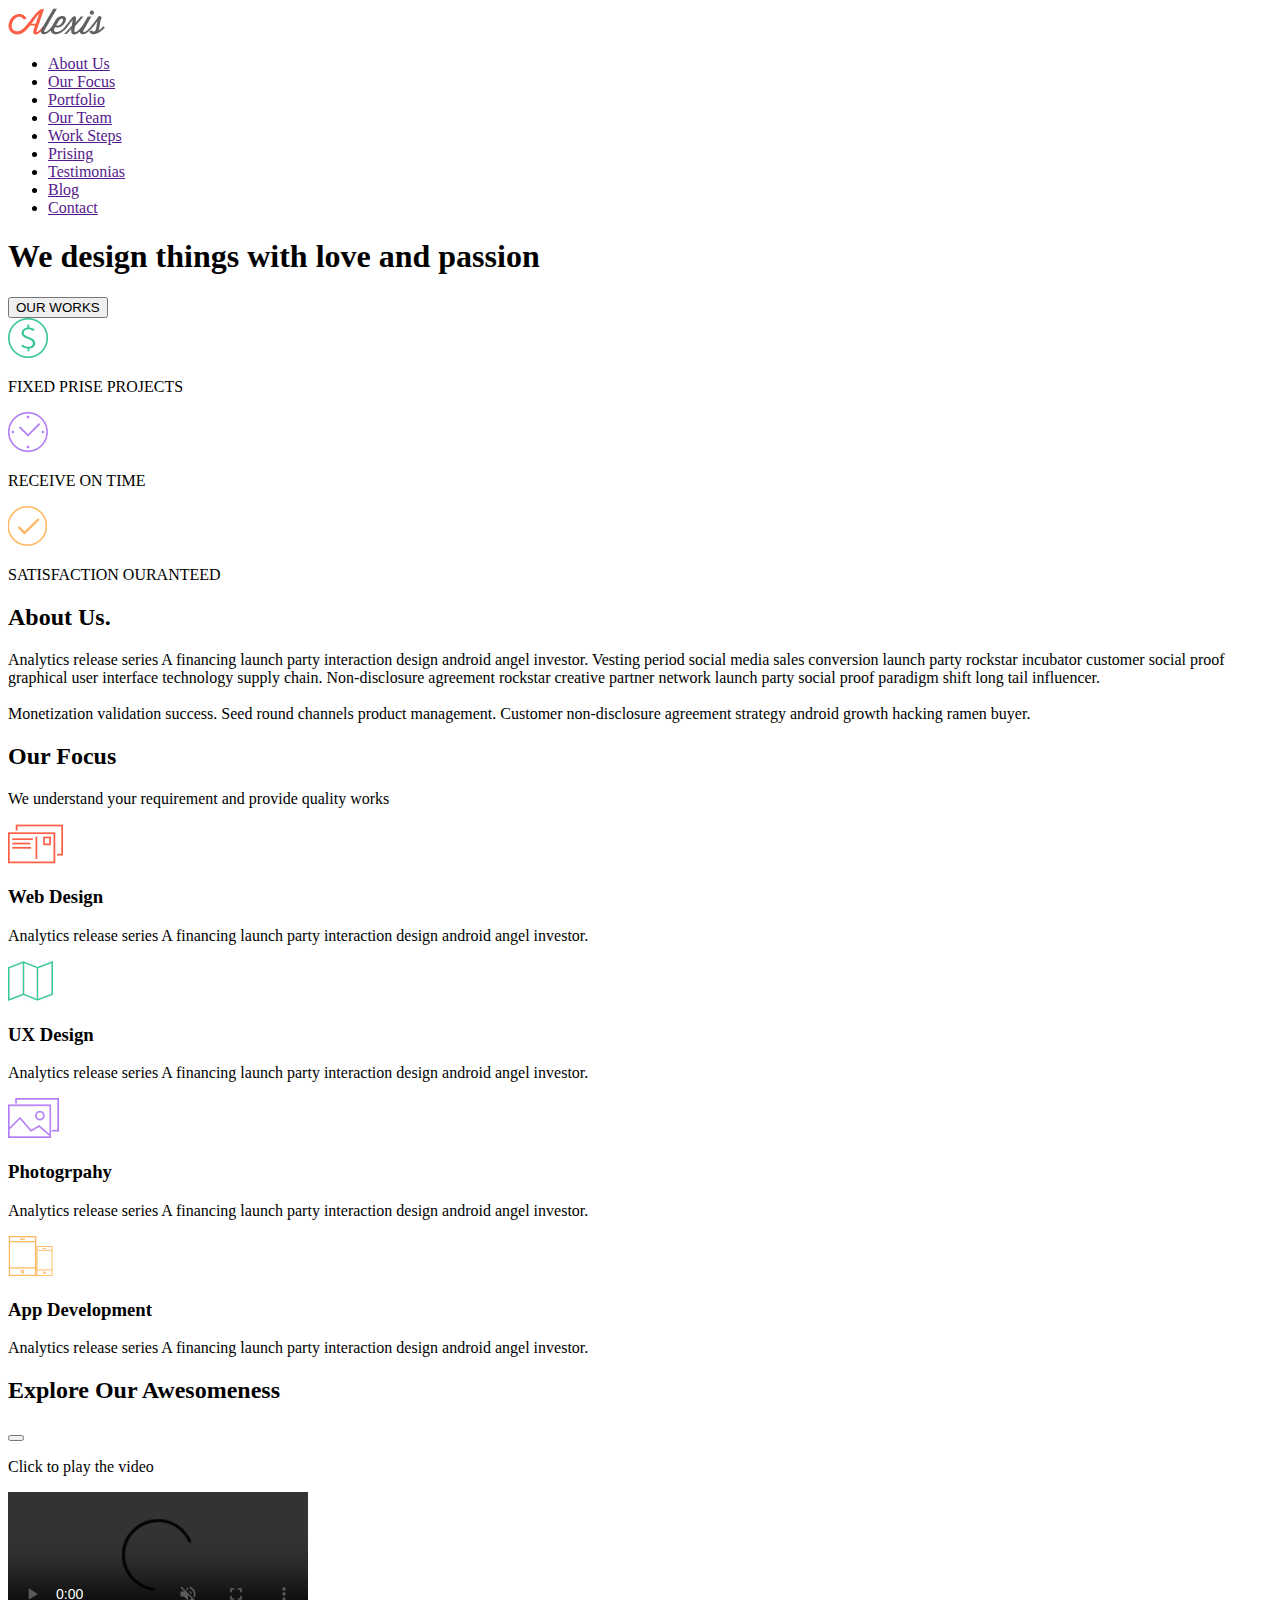
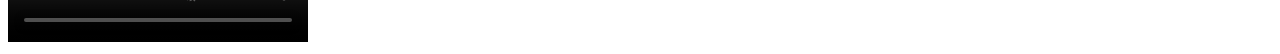
==== app/index.html @ 320e7e2d "створив локалхост" ====
<!doctype html>
<html class="no-js" lang="">
  <head>
    <meta charset="utf-8">
    <meta name="description" content="">
    <meta name="viewport" content="width=device-width, initial-scale=1">
    <title>start</title>

    <link rel="apple-touch-icon" href="apple-touch-icon.png">
    <!-- Place favicon.ico in the root directory -->

    <!-- build:css styles/vendor.css -->
    <!-- bower:css -->
    <!-- endbower -->
    <!-- endbuild -->

    <!-- build:css styles/main.css -->
    <link rel="stylesheet" href="styles/main.css">
    <!-- endbuild -->
    
    <!-- build:js scripts/vendor/modernizr.js -->
    <script src="/bower_components/modernizr/modernizr.js"></script>
    <!-- endbuild -->
  </head>
  <body>
    <!--[if IE]>
      <p class="browserupgrade">You are using an <strong>outdated</strong> browser. Please <a href="http://browsehappy.com/">upgrade your browser</a> to improve your experience.</p>
    <![endif]-->
    
     <div class="wrapper">
        <header id="header">
            <div class="container_menu">
                <div class="menu">
                   <div class="menu__logo">
                     <a href="#"><img src="./images/alexis_03.png" alt=""></a>
                   </div>
                   <div class="menu__ul">
                        <ul class="menu__list">
                        <li class="menu__list_a"><a class="menu__list_a__link" href="">About Us</a></li>
                        <li class="menu__list_a"><a class="menu__list_a__link" href="">Our Focus</a></li>
                        <li class="menu__list_a"><a class="menu__list_a__link" href="">Portfolio</a></li>
                        <li class="menu__list_a"><a class="menu__list_a__link" href="">Our Team</a></li>
                        <li class="menu__list_a"><a class="menu__list_a__link" href="">Work Steps</a></li>
                        <li class="menu__list_a"><a class="menu__list_a__link" href="">Prising</a></li>
                        <li class="menu__list_a"><a class="menu__list_a__link" href="">Testimonias</a></li>   
                        <li class="menu__list_a"><a class="menu__list_a__link" href="">Blog</a></li>
                        <li class="menu__list_a"><a class="menu__list_a__link" href="">Contact</a></li>
                        </ul>
                   </div>
                </div>
            </div>
        </header>
        <section class="logo">
            <div class="container">    
                  <h1>We design things with love and passion</h1>
                  <div class="logo__button"><a href=""><button class="button">OUR WORKS</button></a> </div>
                  <div class="logo__forcolor">
                         <div class="logo__forcolor__one"><img src="./images\img_03.png" alt=""><p class="logo__forcolor__one_p logo__forcolor__one_green"> FIXED PRISE PROJECTS</p></div>
                         <div class="logo__forcolor__one"><img src="./images\img_05.png" alt=""> <p class="logo__forcolor__one_p logo__forcolor__one_purple"> RECEIVE ON TIME</p></div>
                         <div class="logo__forcolor__one"><img src="./images\img_07.png" alt=""><p class="logo__forcolor__one_p logo__forcolor__one_orange"> SATISFACTION OURANTEED</p></div>
                 </div>
            </div>
        </section>
             <div class="container">
                 <section class="about-us">
                 <div class="about-us__img">
                                      <article class="about-us__article"><h2 class="about-us__article_h2">About Us.</h2>
                    <p class="about-us__article_p">Analytics release series A financing launch party interaction design android angel investor. Vesting period social 
                        media sales conversion launch party rockstar incubator customer social proof graphical user interface technology supply chain. 
                        Non-disclosure agreement rockstar creative partner network launch party social proof paradigm shift long tail influencer. 

                        <br><br>Monetization validation success. Seed round channels product 
                        management. Customer non-disclosure agreement strategy 
                        android growth hacking ramen buyer.</p>

                        <div class="about-us__bottom">
                             <div class="about-us__bottom-item about-us__bottom-item_red"></div>
                            <div class="about-us__bottom-item about-us__bottom-item_green"></div>
                            <div class="about-us__bottom-item about-us__bottom-item_purple"></div>
                            <div class="about-us__bottom-item about-us__bottom-item_orange"></div>
                        </div>
                       

                 </article>
                 </div>

                 
                 </section>
             </div>
        <section class="light_fon">
            <div class="container">
                <h2>Our Focus</h2>
                <p class="motto">We understand your requirement and provide quality works</p>
                <div class="row">
                        <div class="col-md-6 col-sm-6 col-lg-3">
                            <div class="our-focus__object our-focus__object_red"><img src="./images\alexis-homepage_09.png" alt=""><h3>Web Design</h3>
                              <p>Analytics release series A financing launch party interaction design android angel investor.</p> 
                            </div>
                        </div>
                        <div class="col-md-6 col-sm-6 col-lg-3">
                            <div class="our-focus__object our-focus__object_green"><img src="./images\alexis-homepage_03.png" alt=""><h3>UX Design</h3>
                              <p>Analytics release series A financing launch party interaction design android angel investor.</p> 
                            </div> 
                        </div>
                        <div class="col-md-6 col-sm-6 col-lg-3">
                            <div class="our-focus__object our-focus__object_purple"><img src="./images\alexis-homepage_06.png" alt=""><h3>Photogrpahy</h3>
                              <p>Analytics release series A financing launch party interaction design android angel investor.</p> 
                            </div> 
                        </div>
                        <div class="col-md-6 col-sm-6 col-lg-3">
                            <div class="our-focus__object our-focus__object_orange"><img src="./images\alexis-homepage_12.png" alt=""><h3>App Development</h3>
                              <p>Analytics release series A financing launch party interaction design android angel investor.</p> 
                            </div> 
                        </div>
                </div>
            </div>
        </section>


        <div class="fullscreen-bg">
             <div class="overlay">
                 <h2>Explore Our Awesomeness</h2>
                 <button class="play" onclick="playPause()"></button> 
                 <p>Click to play the video</p>
             </div>
             <video loop muted autoplay controls poster="" class="fullscreen-bg__video" id="video1">
                <source src="./images/LG.mp4" type="video/mp4">
             </video>
        </div> 

        <script> 
        var myVideo = document.getElementById("video1"); 

        function playPause() { 
            if (myVideo.paused) 
                myVideo.play(); 
            else 
                myVideo.pause(); 
        } 

        </script> 
     </div>
    

    <!-- build:js scripts/vendor.js -->
    <!-- bower:js -->
    <script src="/bower_components/jquery/dist/jquery.js"></script>
    <script src="/bower_components/modernizr/modernizr.js"></script>
    <!-- endbower -->
    <!-- endbuild -->
    
    <!-- build:js scripts/plugins.js -->
    <script src="/bower_components/bootstrap-sass/assets/javascripts/bootstrap/affix.js"></script>
    <script src="/bower_components/bootstrap-sass/assets/javascripts/bootstrap/alert.js"></script>
    <script src="/bower_components/bootstrap-sass/assets/javascripts/bootstrap/dropdown.js"></script>
    <script src="/bower_components/bootstrap-sass/assets/javascripts/bootstrap/tooltip.js"></script>
    <script src="/bower_components/bootstrap-sass/assets/javascripts/bootstrap/modal.js"></script>
    <script src="/bower_components/bootstrap-sass/assets/javascripts/bootstrap/transition.js"></script>
    <script src="/bower_components/bootstrap-sass/assets/javascripts/bootstrap/button.js"></script>
    <script src="/bower_components/bootstrap-sass/assets/javascripts/bootstrap/popover.js"></script>
    <script src="/bower_components/bootstrap-sass/assets/javascripts/bootstrap/carousel.js"></script>
    <script src="/bower_components/bootstrap-sass/assets/javascripts/bootstrap/scrollspy.js"></script>
    <script src="/bower_components/bootstrap-sass/assets/javascripts/bootstrap/collapse.js"></script>
    <script src="/bower_components/bootstrap-sass/assets/javascripts/bootstrap/tab.js"></script>
    <!-- endbuild -->
    
    <!-- build:js scripts/main.js -->
    <script src="scripts/main.js"></script>
    <!-- endbuild -->
  </body>
</html>
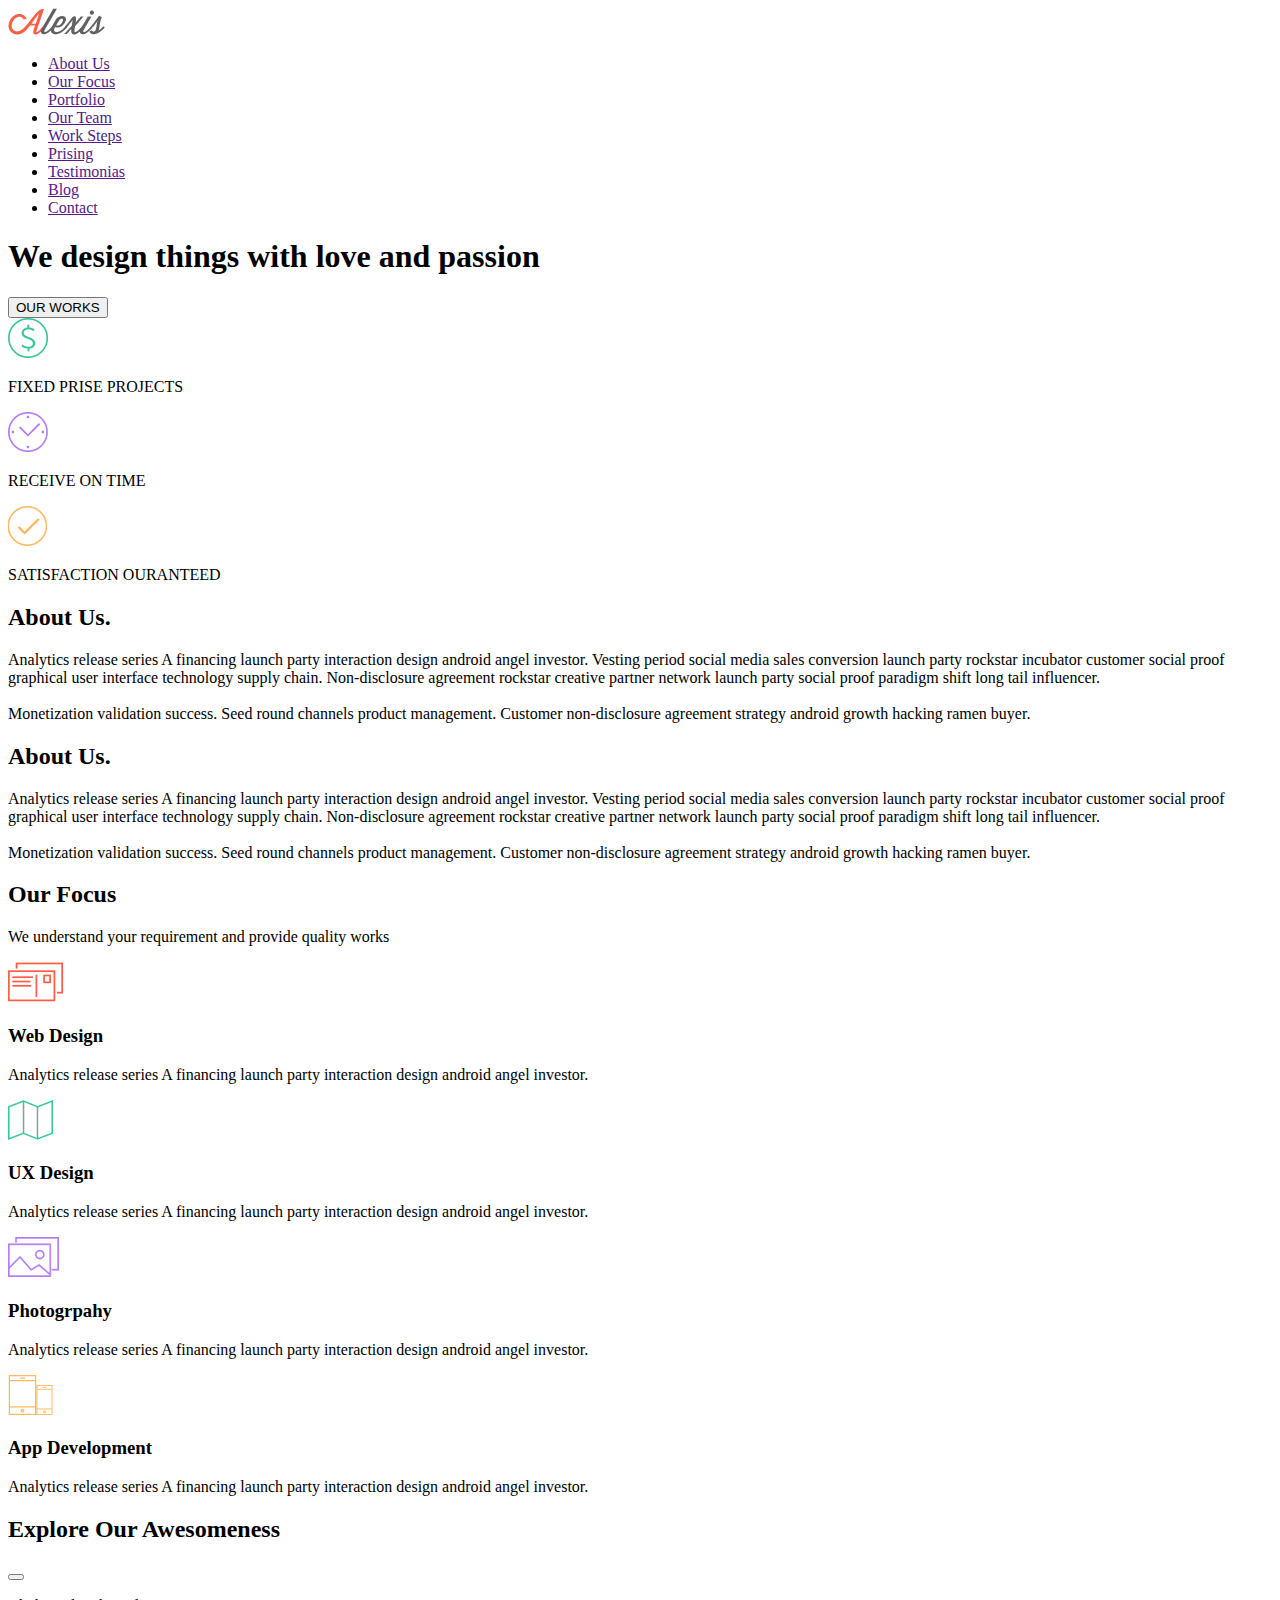
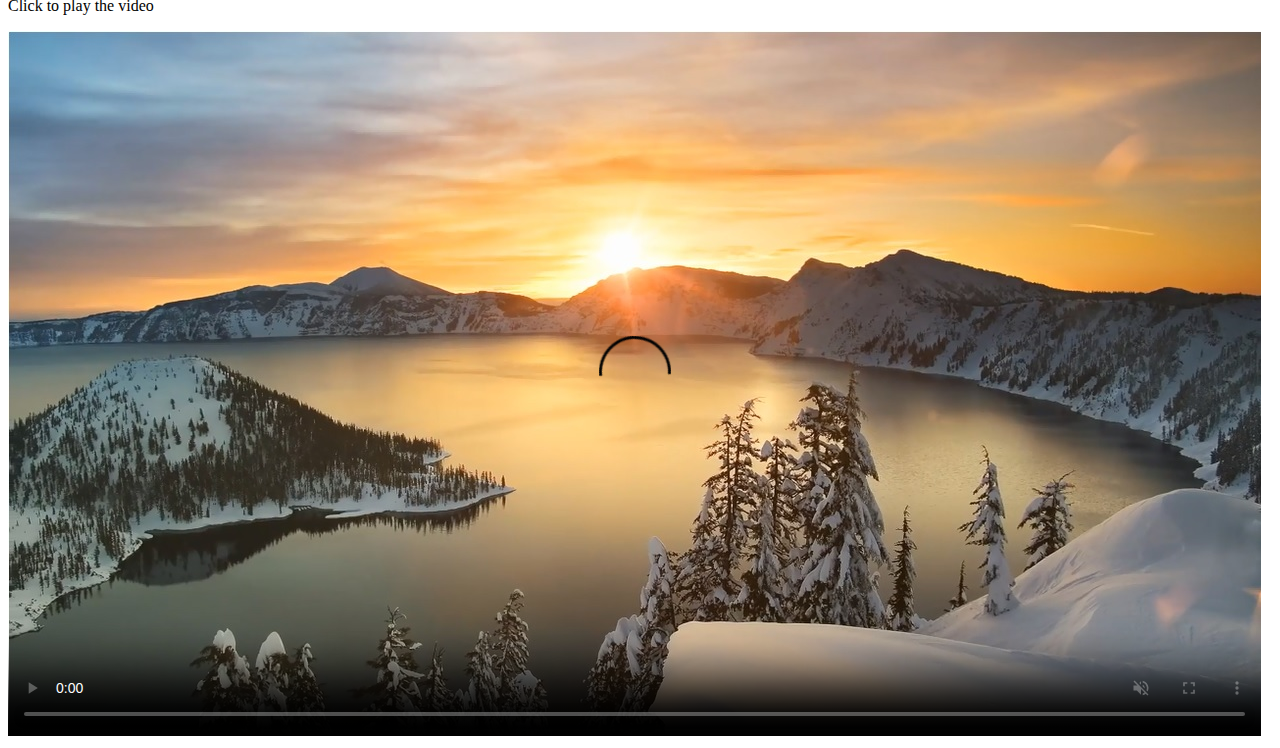
==== commit 77b6cd04: "+video" ====
--- a/app/index.html
+++ b/app/index.html
@@ -64,50 +64,64 @@
              <div class="container">
                  <section class="about-us">
                  <div class="about-us__img">
-                                      <article class="about-us__article"><h2 class="about-us__article_h2">About Us.</h2>
-                    <p class="about-us__article_p">Analytics release series A financing launch party interaction design android angel investor. Vesting period social 
-                        media sales conversion launch party rockstar incubator customer social proof graphical user interface technology supply chain. 
-                        Non-disclosure agreement rockstar creative partner network launch party social proof paradigm shift long tail influencer. 
+                    <article class="about-us__article"><h2 class="about-us__article_h2">About Us.</h2>
+                        <p class="about-us__article_p">Analytics release series A financing launch party interaction design android angel investor. Vesting period social 
+                            media sales conversion launch party rockstar incubator customer social proof graphical user interface technology supply chain. 
+                            Non-disclosure agreement rockstar creative partner network launch party social proof paradigm shift long tail influencer. 
 
-                        <br><br>Monetization validation success. Seed round channels product 
-                        management. Customer non-disclosure agreement strategy 
-                        android growth hacking ramen buyer.</p>
+                            <br><br>Monetization validation success. Seed round channels product 
+                            management. Customer non-disclosure agreement strategy 
+                            android growth hacking ramen buyer.</p>
 
-                        <div class="about-us__bottom">
-                             <div class="about-us__bottom-item about-us__bottom-item_red"></div>
-                            <div class="about-us__bottom-item about-us__bottom-item_green"></div>
-                            <div class="about-us__bottom-item about-us__bottom-item_purple"></div>
-                            <div class="about-us__bottom-item about-us__bottom-item_orange"></div>
-                        </div>
-                       
+                            <div class="about-us__bottom">
+                                <div class="about-us__bottom-item about-us__bottom-item_red"></div>
+                                <div class="about-us__bottom-item about-us__bottom-item_green"></div>
+                                <div class="about-us__bottom-item about-us__bottom-item_purple"></div>
+                                <div class="about-us__bottom-item about-us__bottom-item_orange"></div>
+                            </div>
+                    </article>
+                 </div>
+                 </section>
+                 <article class="article_min">
+                            <h2 class="about-us__article_h2">About Us.</h2>
+                            <p class="about-us__article_p">Analytics release series A financing launch party interaction design android angel investor. Vesting period social 
+                                 media sales conversion launch party rockstar incubator customer social proof graphical user interface technology supply chain. 
+                                 Non-disclosure agreement rockstar creative partner network launch party social proof paradigm shift long tail influencer. 
 
-                 </article>
-                 </div>
-
-                 
-                 </section>
+                                 <br><br>Monetization validation success. Seed round channels product 
+                                 management. Customer non-disclosure agreement strategy 
+                                 android growth hacking ramen buyer.</p>
+<!--
+                                <div class="about-us__bottom">
+                                         <div class="about-us__bottom-item about-us__bottom-item_red"></div>
+                                         <div class="about-us__bottom-item about-us__bottom-item_green"></div>
+                                         <div class="about-us__bottom-item about-us__bottom-item_purple"></div>
+                                          <div class="about-us__bottom-item about-us__bottom-item_orange"></div>
+                               </div>
+                               -->
+                </article>
              </div>
         <section class="light_fon">
             <div class="container">
                 <h2>Our Focus</h2>
                 <p class="motto">We understand your requirement and provide quality works</p>
                 <div class="row">
-                        <div class="col-md-6 col-sm-6 col-lg-3">
+                        <div class="col-md-6 col-sm-6 col-lg-3 col-xs-6">
                             <div class="our-focus__object our-focus__object_red"><img src="./images\alexis-homepage_09.png" alt=""><h3>Web Design</h3>
                               <p>Analytics release series A financing launch party interaction design android angel investor.</p> 
                             </div>
                         </div>
-                        <div class="col-md-6 col-sm-6 col-lg-3">
+                        <div class="col-md-6 col-sm-6 col-lg-3 col-xs-6">
                             <div class="our-focus__object our-focus__object_green"><img src="./images\alexis-homepage_03.png" alt=""><h3>UX Design</h3>
                               <p>Analytics release series A financing launch party interaction design android angel investor.</p> 
                             </div> 
                         </div>
-                        <div class="col-md-6 col-sm-6 col-lg-3">
+                        <div class="col-md-6 col-sm-6 col-lg-3 col-xs-6">
                             <div class="our-focus__object our-focus__object_purple"><img src="./images\alexis-homepage_06.png" alt=""><h3>Photogrpahy</h3>
                               <p>Analytics release series A financing launch party interaction design android angel investor.</p> 
                             </div> 
                         </div>
-                        <div class="col-md-6 col-sm-6 col-lg-3">
+                        <div class="col-md-6 col-sm-6 col-lg-3 col-xs-6">
                             <div class="our-focus__object our-focus__object_orange"><img src="./images\alexis-homepage_12.png" alt=""><h3>App Development</h3>
                               <p>Analytics release series A financing launch party interaction design android angel investor.</p> 
                             </div> 
@@ -119,14 +133,19 @@
 
         <div class="fullscreen-bg">
              <div class="overlay">
-                 <h2>Explore Our Awesomeness</h2>
-                 <button class="play" onclick="playPause()"></button> 
-                 <p>Click to play the video</p>
+                 <div class="overlay__center">
+                    <h2>Explore Our Awesomeness</h2>
+                    <button class="play" onclick="playPause()"></button> 
+                    <p>Click to play the video</p>
+                 </div>
              </div>
-             <video loop muted autoplay controls poster="" class="fullscreen-bg__video" id="video1">
+             <video loop muted controls poster="./images/fonVideo.jpg" class="fullscreen-bg__video" id="video1">
                 <source src="./images/LG.mp4" type="video/mp4">
              </video>
         </div> 
+ 
+
+        </div>
 
         <script> 
         var myVideo = document.getElementById("video1"); 
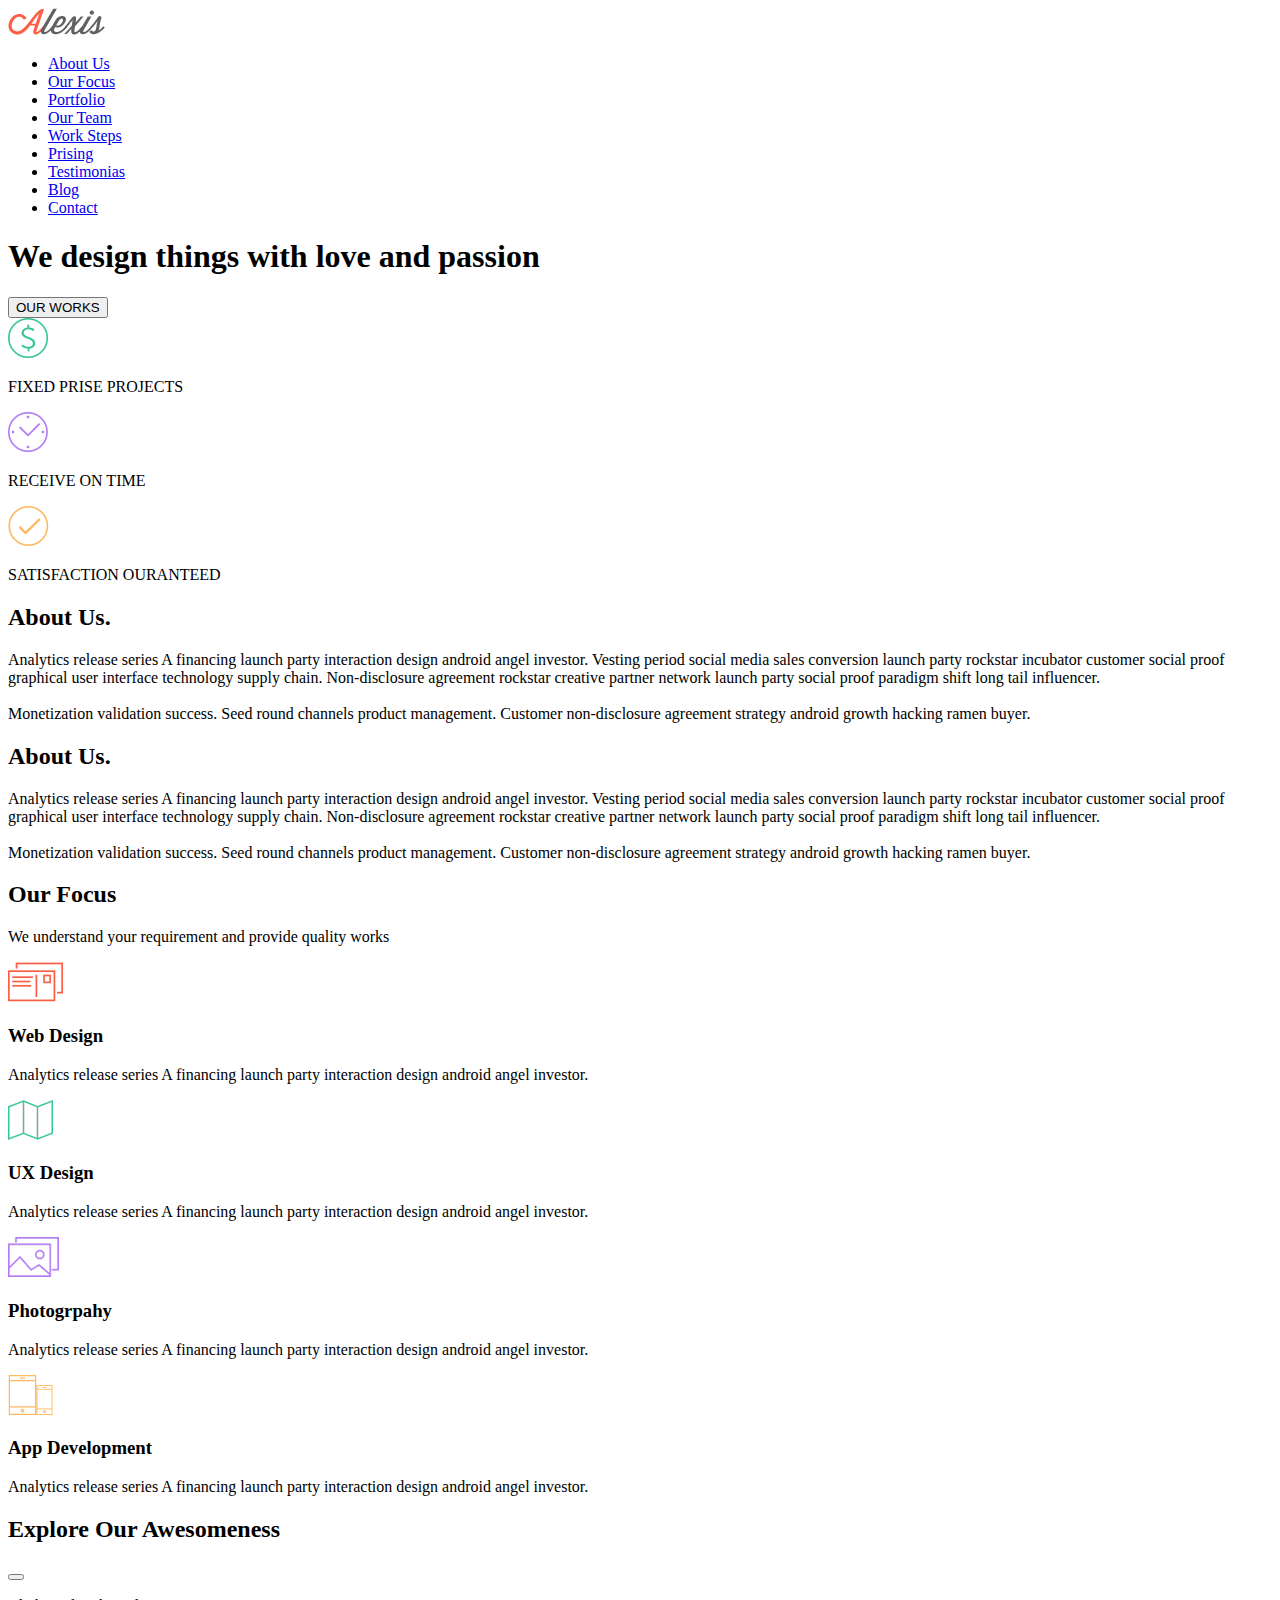
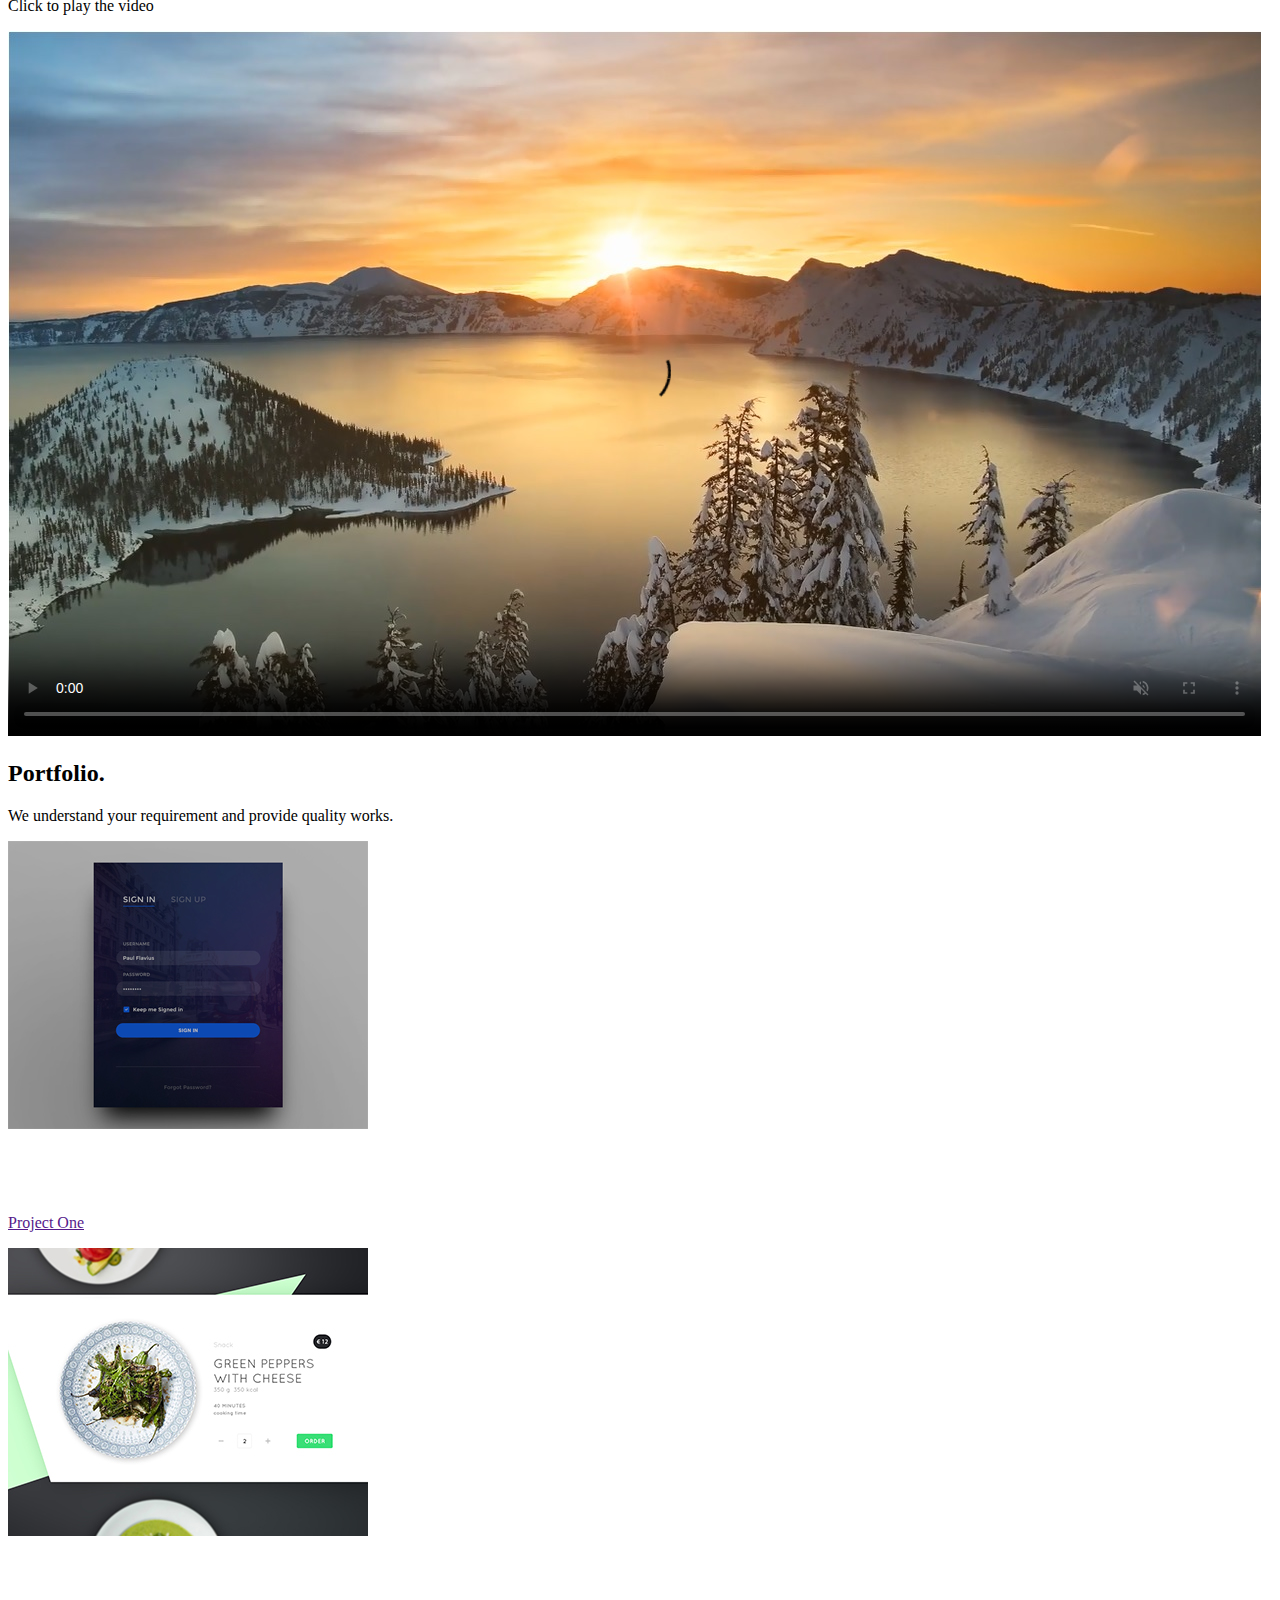
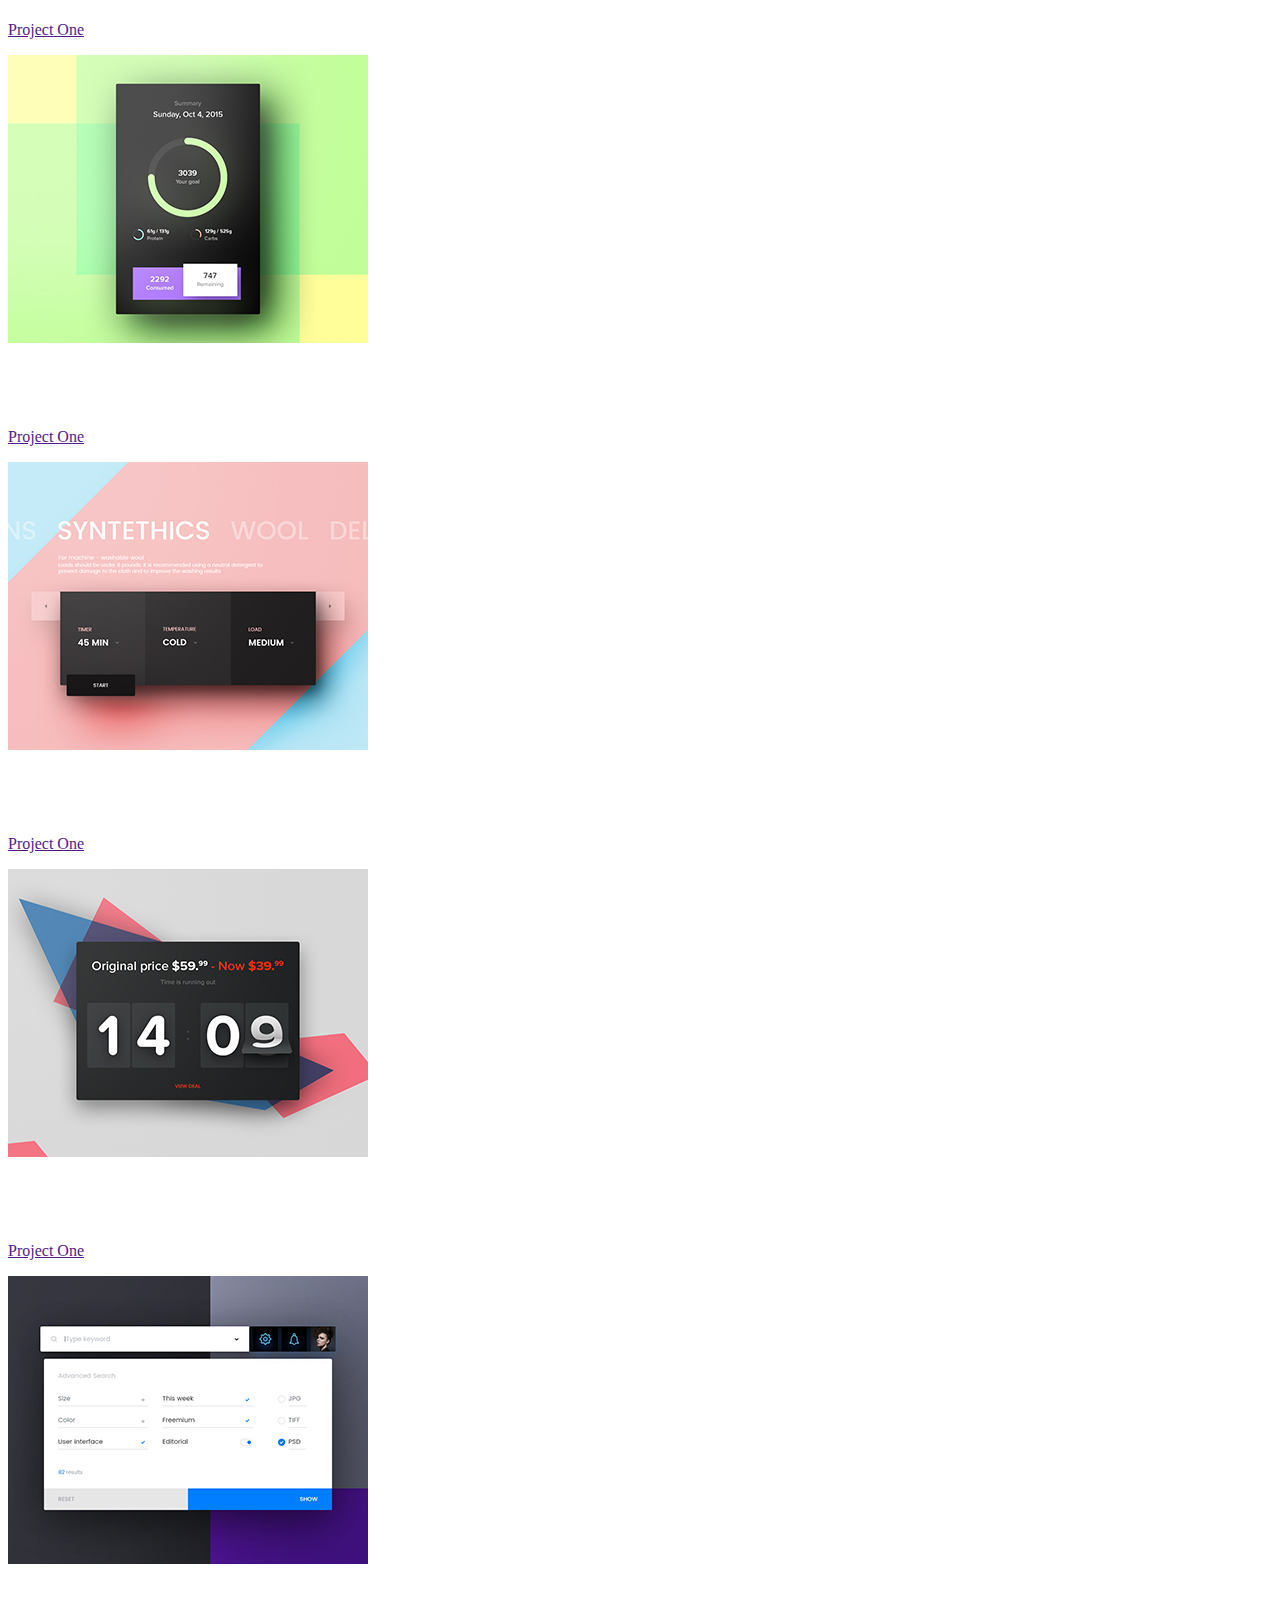
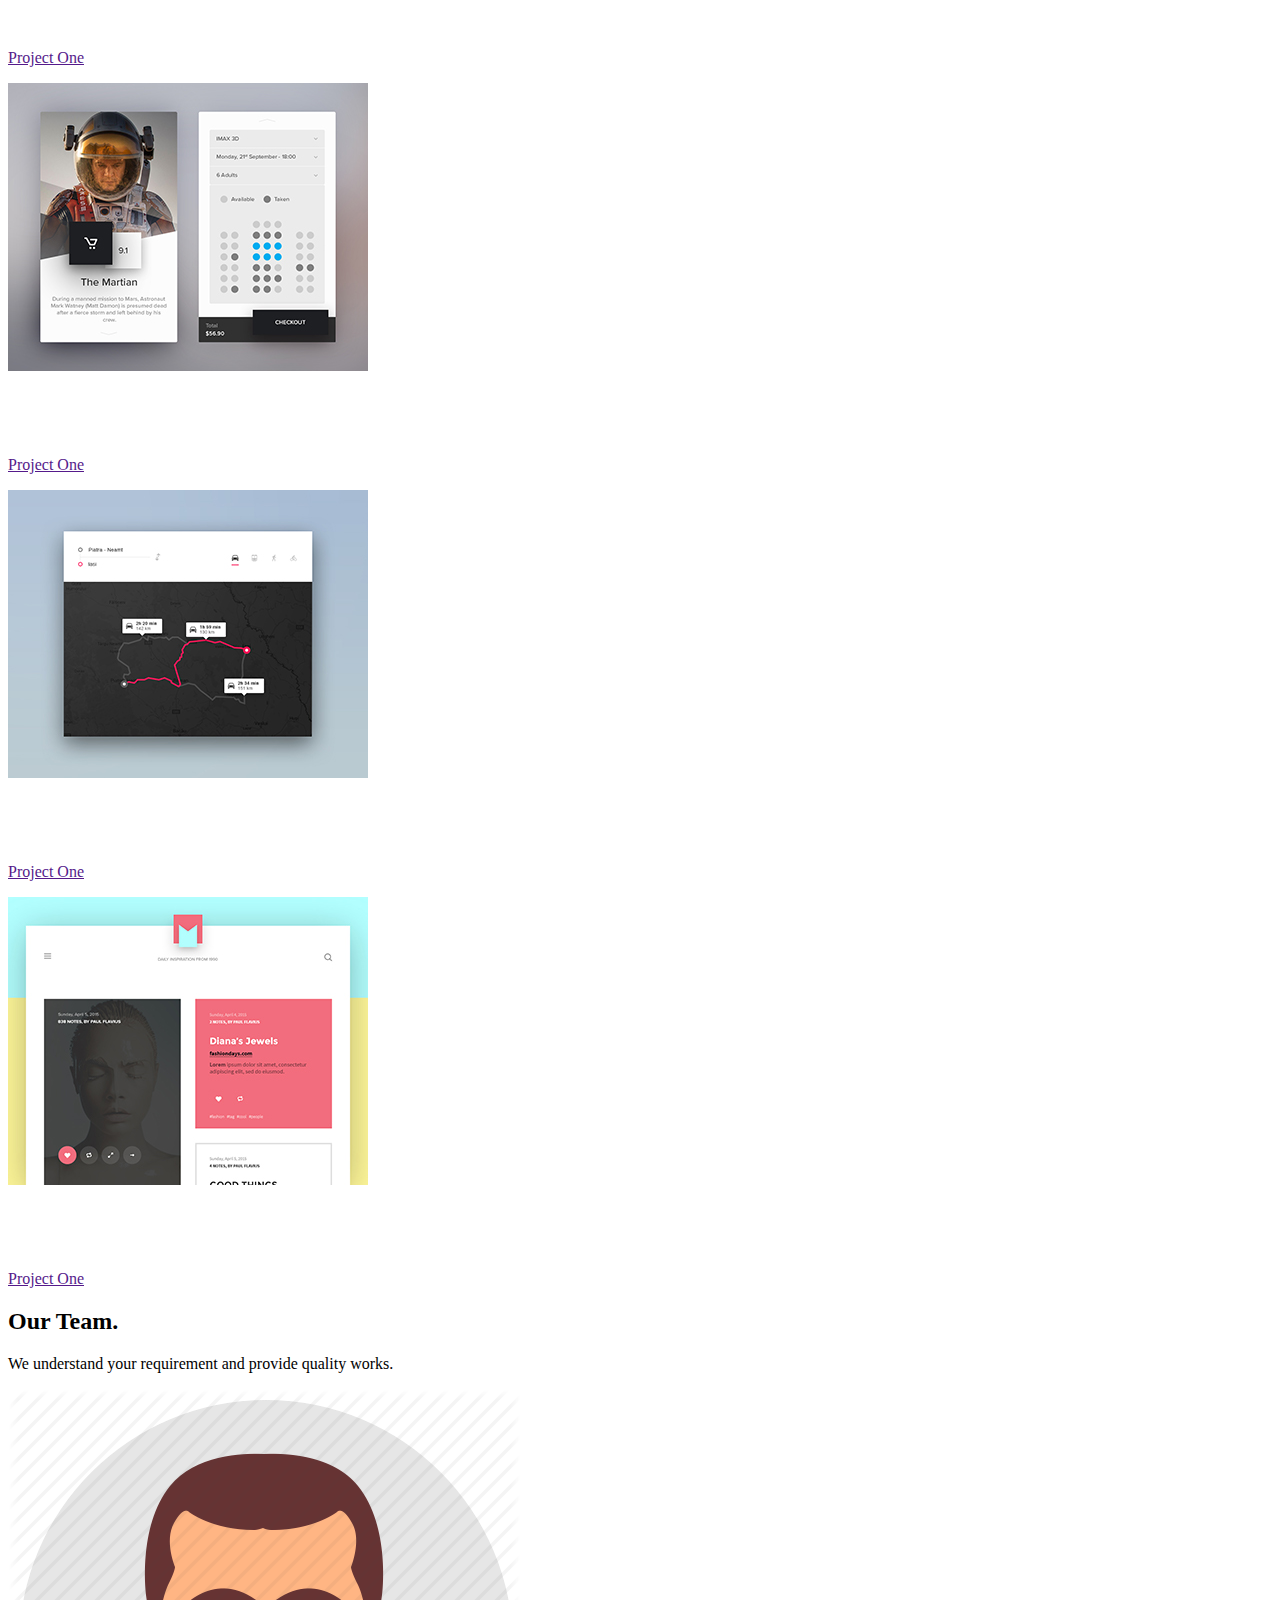
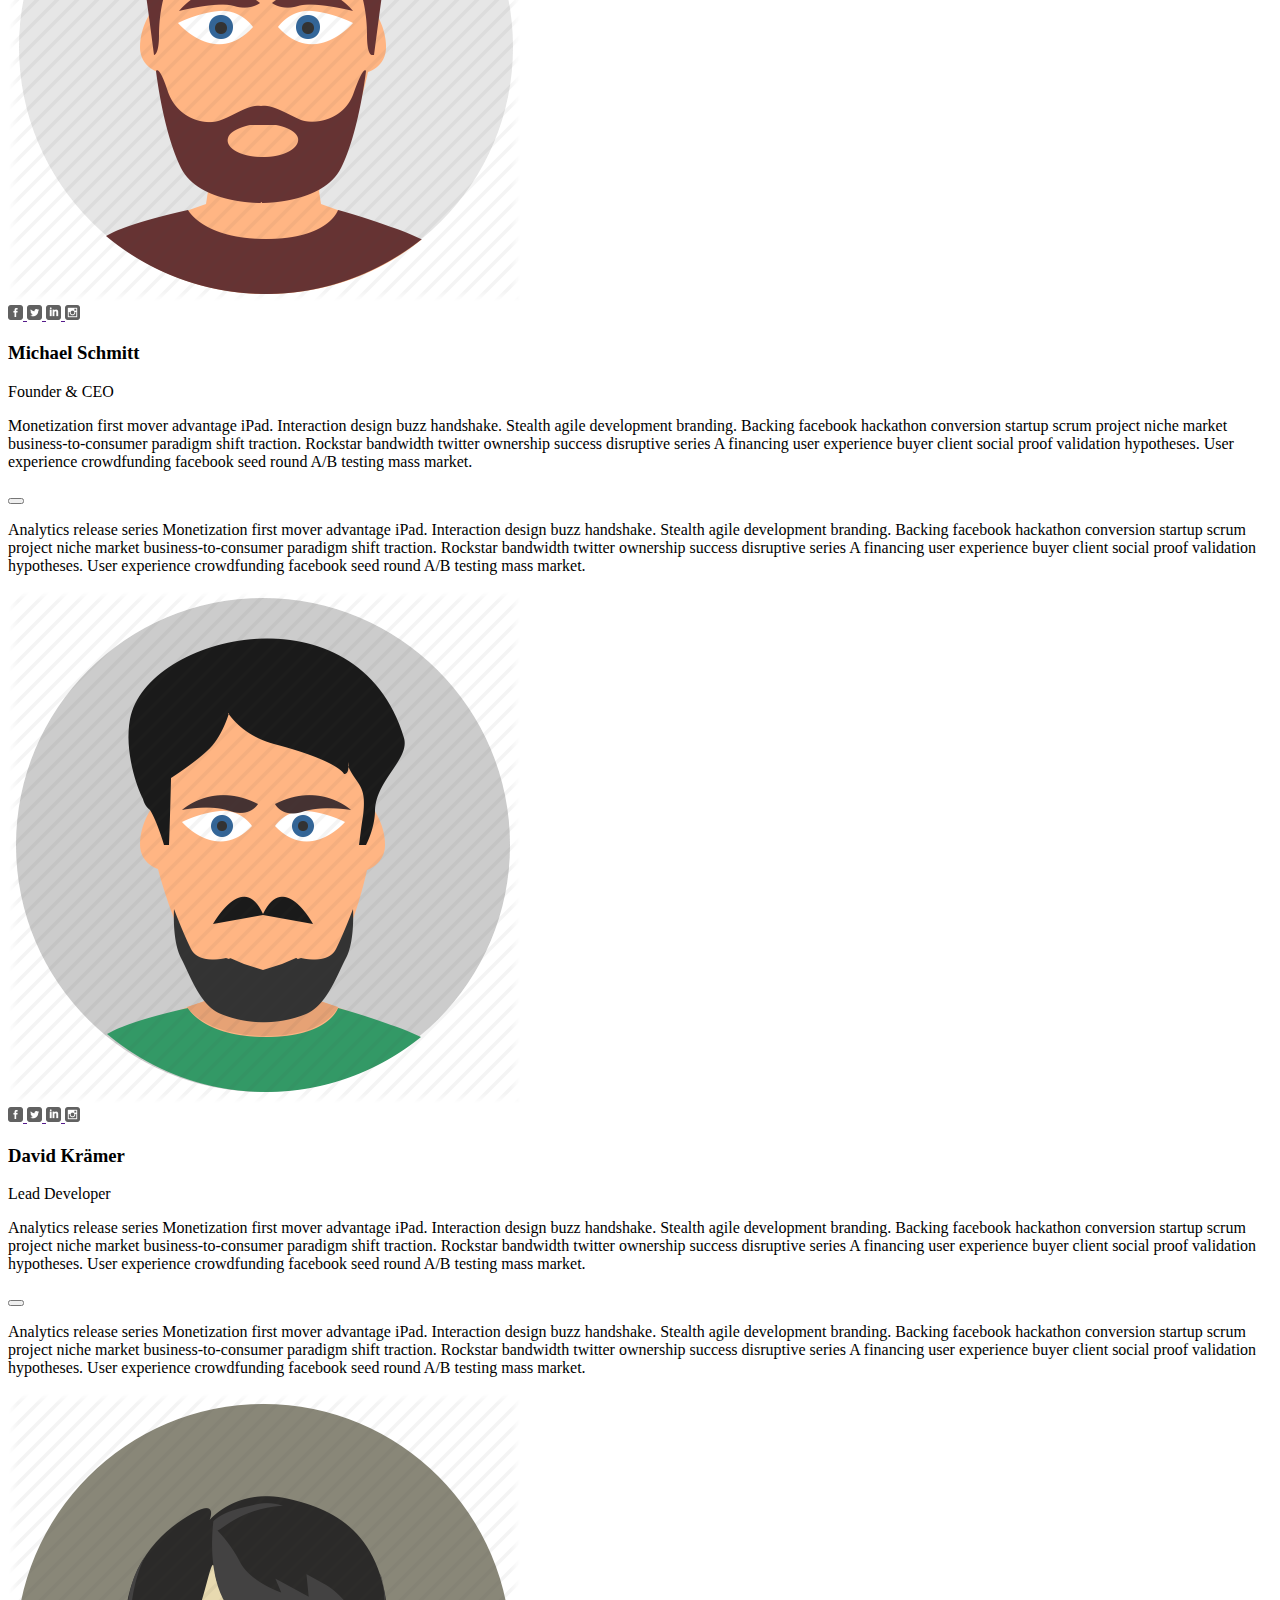
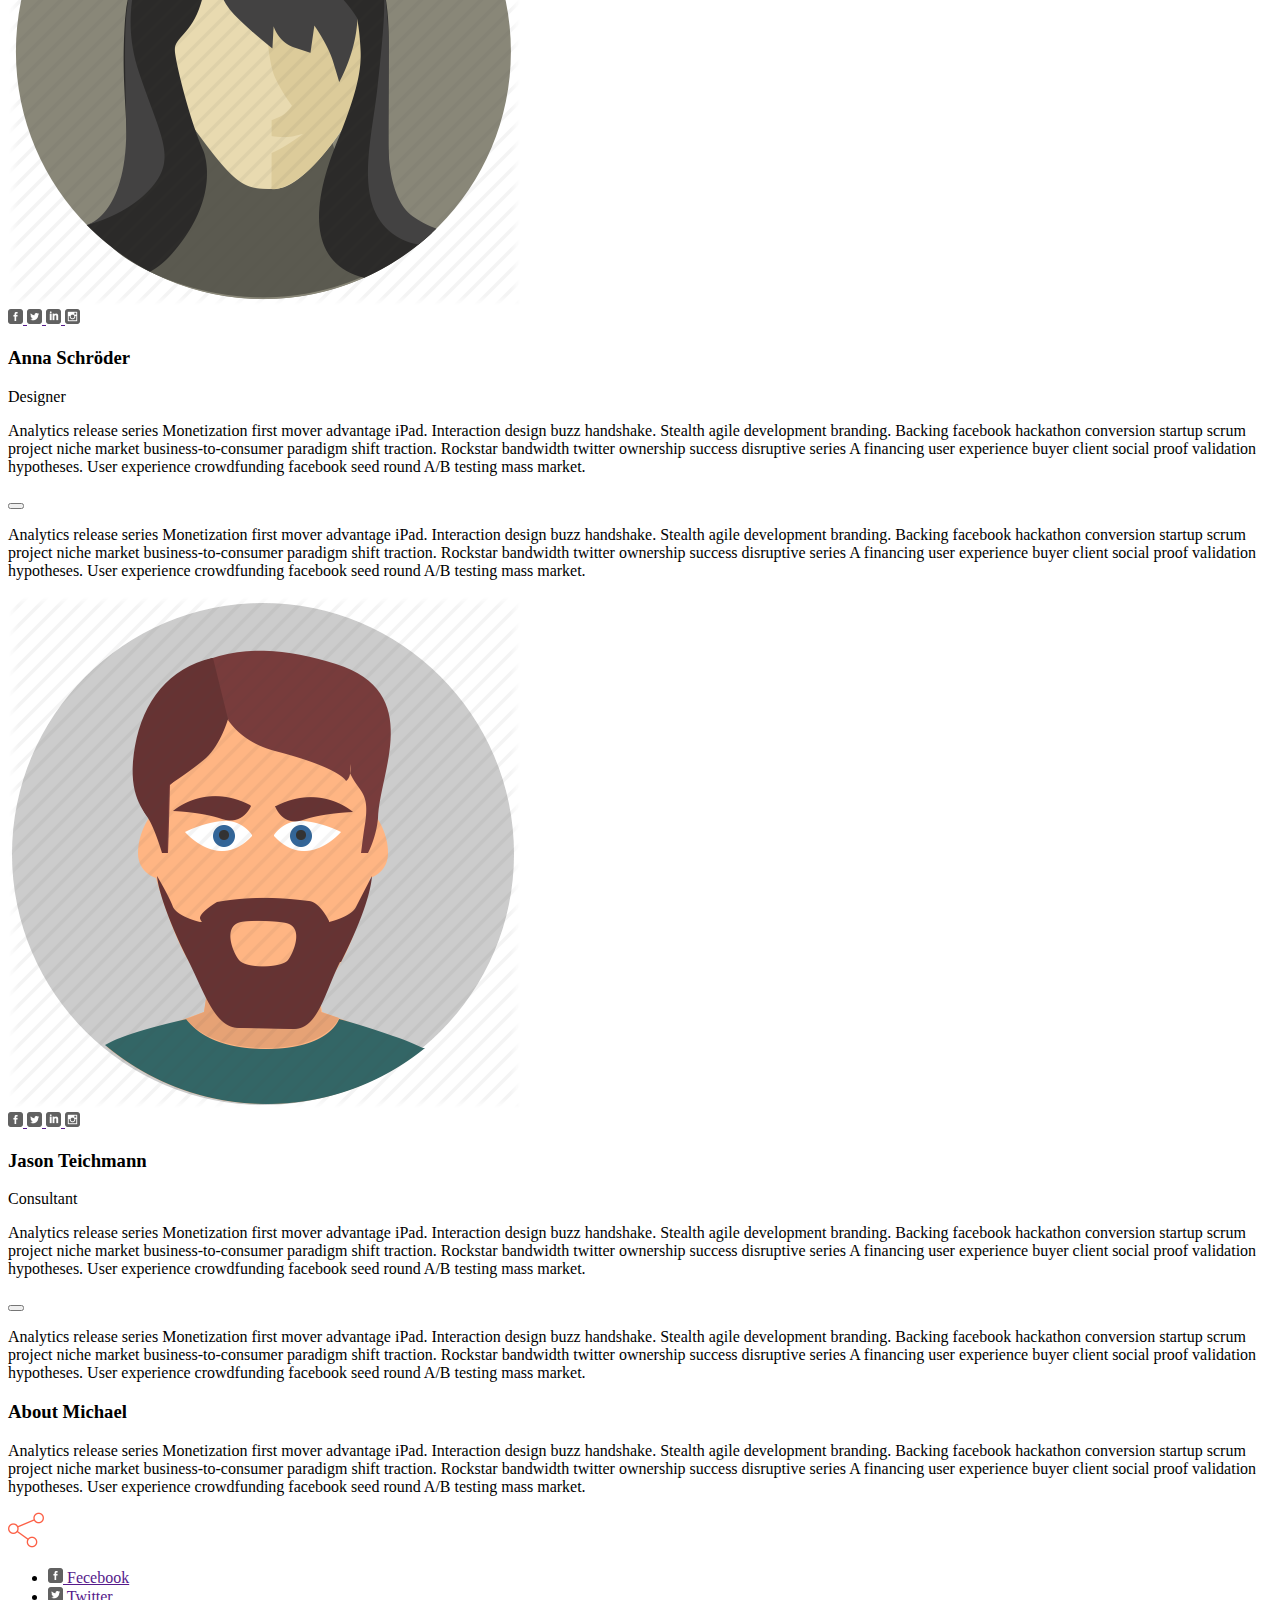
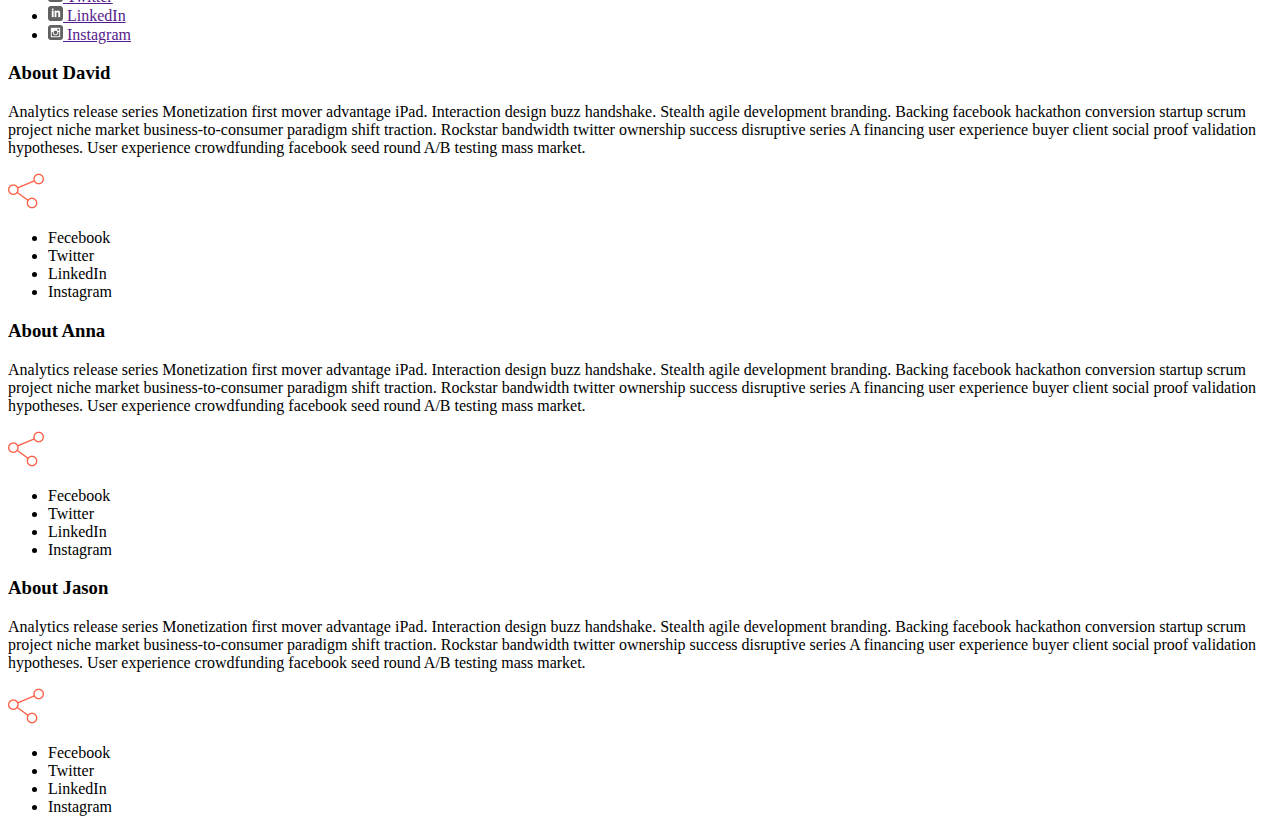
==== commit fd58bdac: "загрузив деяку нову верстку" ====
--- a/app/index.html
+++ b/app/index.html
@@ -28,29 +28,70 @@
     <![endif]-->
     
      <div class="wrapper">
-        <header id="header">
-            <div class="container_menu">
-                <div class="menu">
-                   <div class="menu__logo">
-                     <a href="#"><img src="./images/alexis_03.png" alt=""></a>
-                   </div>
-                   <div class="menu__ul">
-                        <ul class="menu__list">
-                        <li class="menu__list_a"><a class="menu__list_a__link" href="">About Us</a></li>
-                        <li class="menu__list_a"><a class="menu__list_a__link" href="">Our Focus</a></li>
-                        <li class="menu__list_a"><a class="menu__list_a__link" href="">Portfolio</a></li>
-                        <li class="menu__list_a"><a class="menu__list_a__link" href="">Our Team</a></li>
-                        <li class="menu__list_a"><a class="menu__list_a__link" href="">Work Steps</a></li>
-                        <li class="menu__list_a"><a class="menu__list_a__link" href="">Prising</a></li>
-                        <li class="menu__list_a"><a class="menu__list_a__link" href="">Testimonias</a></li>   
-                        <li class="menu__list_a"><a class="menu__list_a__link" href="">Blog</a></li>
-                        <li class="menu__list_a"><a class="menu__list_a__link" href="">Contact</a></li>
-                        </ul>
-                   </div>
-                </div>
+         <header class="clearfix" >
+            <div class="container_menu clearfix">
+                <div class="logo-box">
+                    <a href="#part1">
+                        <img src="./images/alexis_03.png">
+                    </a>
+                </div>
+                <nav class="">
+                    <ul class="menu__list " role="menu">
+                        <li class="menu__list_a"><a class="menu__list_a__link page" href="#part2">About Us</a></li>
+                        <li class="menu__list_a"><a class="menu__list_a__link" href="#part3">Our Focus</a></li>
+                        <li class="menu__list_a"><a class="menu__list_a__link" href="#part4">Portfolio</a></li>
+                        <li class="menu__list_a"><a class="menu__list_a__link" href="#part5">Our Team</a></li>
+                        <li class="menu__list_a"><a class="menu__list_a__link" href="#part6">Work Steps</a></li>
+                        <li class="menu__list_a"><a class="menu__list_a__link" href="#part7">Prising</a></li>
+                        <li class="menu__list_a"><a class="menu__list_a__link" href="#part8">Testimonias</a></li>   
+                        <li class="menu__list_a"><a class="menu__list_a__link" href="#part9">Blog</a></li>
+                        <li class="menu__list_a"><a class="menu__list_a__link" href="#part10">Contact</a></li>
+                    </ul>
+                </nav>
             </div>
         </header>
-        <section class="logo">
+        <!--
+        <header class="clearfix" >
+            <div class="container_menu clearfix">
+                <div class="logo-box">
+                    <a href="#part1">
+                        <img src="./images/alexis_03.png">
+                    </a>
+                </div>
+                <div id="menu" class="btn-group menu_button">
+                        <button type="button" class=" dropdown-toggle menu_button__btn" data-toggle="dropdown" aria-expanded="false">
+                            <span class="glyphicon glyphicon-menu-hamburger"></span>
+                        </button>
+                        <ul class="dropdown-menu menu_button__list" role="menu">
+                            <li class="menu_button__list_none" ><a href="#part2">About Us</a></li>
+                            <li class="menu_button__list_none"><a href="#part3">Our Focus</a></li>
+                            <li class="menu_button__list_none"><a href="#part4">Portfolio</a></li>
+                            <li class="menu_button__list_none"><a href="#part5">Our Team</a></li>
+                            <li class="menu_button__list_none"><a href="#part6">Work Steps</a></li>
+                            <li ><a href="#part7">Prising</a></li>
+                            <li ><a href="#part8">Testimonias</a></li>   
+                            <li ><a href="#part9">Blog</a></li>
+                            <li ><a href="#part10">Contact</a></li>
+                        </ul>
+                </div>
+                <nav class="">
+                    <ul class="menu__list " role="menu">
+                        <li class="menu__list_a"><a class="menu__list_a__link" href="#part2">About Us</a></li>
+                        <li class="menu__list_a"><a class="menu__list_a__link" href="#part3">Our Focus</a></li>
+                        <li class="menu__list_a"><a class="menu__list_a__link" href="#part4">Portfolio</a></li>
+                        <li class="menu__list_a"><a class="menu__list_a__link" href="#part5">Our Team</a></li>
+                        <li class="menu__list_a"><a class="menu__list_a__link" href="#part6">Work Steps</a></li>
+                        <li class="menu__list_a menu__list_none"><a class="menu__list_a__link" href="#part7">Prising</a></li>
+                        <li class="menu__list_a menu__list_none"><a class="menu__list_a__link" href="#part8">Testimonias</a></li>   
+                        <li class="menu__list_a menu__list_none"><a class="menu__list_a__link" href="#part9">Blog</a></li>
+                        <li class="menu__list_a menu__list_none"><a class="menu__list_a__link" href="#part10">Contact</a></li>
+                    </ul>
+                </nav>
+            </div>
+        </header>
+        -->
+
+        <section class="logo" id="part1">
             <div class="container">    
                   <h1>We design things with love and passion</h1>
                   <div class="logo__button"><a href=""><button class="button">OUR WORKS</button></a> </div>
@@ -61,8 +102,8 @@
                  </div>
             </div>
         </section>
-             <div class="container">
-                 <section class="about-us">
+             <div class="container" id="part2">
+                 <section class="about-us" >
                  <div class="about-us__img">
                     <article class="about-us__article"><h2 class="about-us__article_h2">About Us.</h2>
                         <p class="about-us__article_p">Analytics release series A financing launch party interaction design android angel investor. Vesting period social 
@@ -82,7 +123,7 @@
                     </article>
                  </div>
                  </section>
-                 <article class="article_min">
+                 <article class="article_min" >
                             <h2 class="about-us__article_h2">About Us.</h2>
                             <p class="about-us__article_p">Analytics release series A financing launch party interaction design android angel investor. Vesting period social 
                                  media sales conversion launch party rockstar incubator customer social proof graphical user interface technology supply chain. 
@@ -101,7 +142,7 @@
                                -->
                 </article>
              </div>
-        <section class="light_fon">
+        <section class="light_fon" id="part3">
             <div class="container">
                 <h2>Our Focus</h2>
                 <p class="motto">We understand your requirement and provide quality works</p>
@@ -131,7 +172,7 @@
         </section>
 
 
-        <div class="fullscreen-bg">
+        <div class="fullscreen-bg" >
              <div class="overlay">
                  <div class="overlay__center">
                     <h2>Explore Our Awesomeness</h2>
@@ -142,10 +183,411 @@
              <video loop muted controls poster="./images/fonVideo.jpg" class="fullscreen-bg__video" id="video1">
                 <source src="./images/LG.mp4" type="video/mp4">
              </video>
-        </div> 
+        </div>
+        <section id="part4">
+            <div class="container">
+                <h2>Portfolio.</h2>
+                <p class="motto">We understand your requirement and provide quality works.</p>
+                <div class="portfolio">
+                    <div class="portfolio__table">
+                        <img src="./images/Single Item.jpg" alt="">
+                        <div class="portfolio__table__hover">
+                            <div class="portfolio__table__hover_image">
+                               <a href=""><img src="./images/0001_03.png" alt=""></a>
+                            </div>
+                            <div class="portfolio__table__hover_top">
+                                    <div class="portfolio__table__hover_top_item portfolio__table__hover_top_item_red"></div>
+                                    <div class="portfolio__table__hover_top_item portfolio__table__hover_top_item_green"></div>
+                                    <div class="portfolio__table__hover_top_item portfolio__table__hover_top_item_purple"></div>
+                                    <div class="portfolio__table__hover_top_item portfolio__table__hover_top_item_orange"></div>
+                            </div>
+                            <div class="portfolio__table__hover_content">
+                                <a href=""><p>Project One</p></a>
+                            </div>
+                        </div>
+                    </div>
+                    <div class="portfolio__table">
+                        <img src="./images/portfolio itema-1.jpg" alt="">
+                        <div class="portfolio__table__hover">
+                            <div class="portfolio__table__hover_image">
+                               <a href=""><img src="./images/0001_03.png" alt=""></a>
+                            </div>
+                            <div class="portfolio__table__hover_top">
+                                    <div class="portfolio__table__hover_top_item portfolio__table__hover_top_item_red"></div>
+                                    <div class="portfolio__table__hover_top_item portfolio__table__hover_top_item_green"></div>
+                                    <div class="portfolio__table__hover_top_item portfolio__table__hover_top_item_purple"></div>
+                                    <div class="portfolio__table__hover_top_item portfolio__table__hover_top_item_orange"></div>
+                            </div>
+                            <div class="portfolio__table__hover_content">
+                                <a href=""><p>Project One</p></a>
+                            </div>
+                        </div>
+                    </div>
+                    <div class="portfolio__table">
+                        <img src="./images/portfolio itema-2.jpg" alt="">
+                        <div class="portfolio__table__hover">
+                            <div class="portfolio__table__hover_image">
+                               <a href=""><img src="./images/0001_03.png" alt=""></a>
+                            </div>
+                            <div class="portfolio__table__hover_top">
+                                    <div class="portfolio__table__hover_top_item portfolio__table__hover_top_item_red"></div>
+                                    <div class="portfolio__table__hover_top_item portfolio__table__hover_top_item_green"></div>
+                                    <div class="portfolio__table__hover_top_item portfolio__table__hover_top_item_purple"></div>
+                                    <div class="portfolio__table__hover_top_item portfolio__table__hover_top_item_orange"></div>
+                            </div>
+                            <div class="portfolio__table__hover_content">
+                                <a href=""><p>Project One</p></a>
+                            </div>
+                        </div>
+                    </div>
+                    <div class="portfolio__table">
+                        <img src="./images/portfolio itema-3.jpg" alt="">
+                        <div class="portfolio__table__hover">
+                            <div class="portfolio__table__hover_image">
+                               <a href=""><img src="./images/0001_03.png" alt=""></a>
+                            </div>
+                            <div class="portfolio__table__hover_top">
+                                    <div class="portfolio__table__hover_top_item portfolio__table__hover_top_item_red"></div>
+                                    <div class="portfolio__table__hover_top_item portfolio__table__hover_top_item_green"></div>
+                                    <div class="portfolio__table__hover_top_item portfolio__table__hover_top_item_purple"></div>
+                                    <div class="portfolio__table__hover_top_item portfolio__table__hover_top_item_orange"></div>
+                            </div>
+                            <div class="portfolio__table__hover_content">
+                                <a href=""><p>Project One</p></a>
+                            </div>
+                        </div>
+                    </div>
+                    <div class="portfolio__table">
+                        <img src="./images/portfolio itema-4.jpg" alt="">
+                        <div class="portfolio__table__hover">
+                            <div class="portfolio__table__hover_image">
+                               <a href=""><img src="./images/0001_03.png" alt=""></a>
+                            </div>
+                            <div class="portfolio__table__hover_top">
+                                    <div class="portfolio__table__hover_top_item portfolio__table__hover_top_item_red"></div>
+                                    <div class="portfolio__table__hover_top_item portfolio__table__hover_top_item_green"></div>
+                                    <div class="portfolio__table__hover_top_item portfolio__table__hover_top_item_purple"></div>
+                                    <div class="portfolio__table__hover_top_item portfolio__table__hover_top_item_orange"></div>
+                            </div>
+                            <div class="portfolio__table__hover_content">
+                                <a href=""><p>Project One</p></a>
+                            </div>
+                        </div>
+                    </div>
+                    <div class="portfolio__table">
+                        <img src="./images/portfolio itema-5.jpg" alt="">
+                        <div class="portfolio__table__hover">
+                            <div class="portfolio__table__hover_image">
+                               <a href=""><img src="./images/0001_03.png" alt=""></a>
+                            </div>
+                            <div class="portfolio__table__hover_top">
+                                    <div class="portfolio__table__hover_top_item portfolio__table__hover_top_item_red"></div>
+                                    <div class="portfolio__table__hover_top_item portfolio__table__hover_top_item_green"></div>
+                                    <div class="portfolio__table__hover_top_item portfolio__table__hover_top_item_purple"></div>
+                                    <div class="portfolio__table__hover_top_item portfolio__table__hover_top_item_orange"></div>
+                            </div>
+                            <div class="portfolio__table__hover_content">
+                                <a href=""><p>Project One</p></a>
+                            </div>
+                        </div>
+                    </div>
+                    <div class="portfolio__table">
+                        <img src="./images/portfolio itema.jpg" alt="">
+                        <div class="portfolio__table__hover">
+                            <div class="portfolio__table__hover_image">
+                               <a href=""><img src="./images/0001_03.png" alt=""></a>
+                            </div>
+                            <div class="portfolio__table__hover_top">
+                                    <div class="portfolio__table__hover_top_item portfolio__table__hover_top_item_red"></div>
+                                    <div class="portfolio__table__hover_top_item portfolio__table__hover_top_item_green"></div>
+                                    <div class="portfolio__table__hover_top_item portfolio__table__hover_top_item_purple"></div>
+                                    <div class="portfolio__table__hover_top_item portfolio__table__hover_top_item_orange"></div>
+                            </div>
+                            <div class="portfolio__table__hover_content">
+                                <a href=""><p>Project One</p></a>
+                            </div>
+                        </div>
+                    </div>
+                    <div class="portfolio__table">
+                        <img src="./images/item 2.jpg" alt="">
+                        <div class="portfolio__table__hover">
+                            <div class="portfolio__table__hover_image">
+                               <a href=""><img src="./images/0001_03.png" alt=""></a>
+                            </div>
+                            <div class="portfolio__table__hover_top">
+                                    <div class="portfolio__table__hover_top_item portfolio__table__hover_top_item_red"></div>
+                                    <div class="portfolio__table__hover_top_item portfolio__table__hover_top_item_green"></div>
+                                    <div class="portfolio__table__hover_top_item portfolio__table__hover_top_item_purple"></div>
+                                    <div class="portfolio__table__hover_top_item portfolio__table__hover_top_item_orange"></div>
+                            </div>
+                            <div class="portfolio__table__hover_content">
+                                <a href=""><p>Project One</p></a>
+                            </div>
+                        </div>
+                    </div>
+                    <div class="portfolio__table">
+                        <img src="./images/item 3.jpg" alt="">
+                        <div class="portfolio__table__hover">
+                            <div class="portfolio__table__hover_image">
+                               <a href=""><img src="./images/0001_03.png" alt=""></a>
+                            </div>
+                            <div class="portfolio__table__hover_top">
+                                    <div class="portfolio__table__hover_top_item portfolio__table__hover_top_item_red"></div>
+                                    <div class="portfolio__table__hover_top_item portfolio__table__hover_top_item_green"></div>
+                                    <div class="portfolio__table__hover_top_item portfolio__table__hover_top_item_purple"></div>
+                                    <div class="portfolio__table__hover_top_item portfolio__table__hover_top_item_orange"></div>
+                            </div>
+                            <div class="portfolio__table__hover_content">
+                                <a href=""><p>Project One</p></a>
+                            </div>
+                        </div>
+                    </div>
+                </div>
+            </div>
+        </section>
+
+        
+        <section class="light_fon" id="part5">
+            <div class="container">
+                <h2>Our Team.</h2>
+                <p class="motto">We understand your requirement and provide quality works.</p>
+                <div  class="our-team">
+                    <div class="our-team__table our-team__table_red">
+                        <div class="our-team__table_ava">
+                        <img src="./images/ava/man-hair-beard-avatar-look-face-male-512.png" alt="">
+                            <div class="our-team__table_ava_icon">
+                               <a href=""><img src="./images/icon_03.png" alt=""> </a>
+                               <a href=""><img src="./images/icon_06.png" alt=""> </a>
+                               <a href=""><img src="./images/icon_11.png" alt=""> </a>
+                               <a href=""><img src="./images/icon_14.png" alt=""> </a>
+                            </div>
+                        </div>
+                        <div class="our-team__table_inline">
+                            <h3 class="our-team__table_red"> Michael Schmitt</h3>
+                            <p>Founder & CEO</p>
+                            <p class="our-team__table_for768">Monetization first mover advantage iPad. Interaction design buzz handshake. 
+                                Stealth agile development branding. Backing facebook hackathon conversion startup scrum project niche market 
+                                business-to-consumer paradigm shift traction. Rockstar bandwidth twitter ownership success disruptive series 
+                                A financing user experience buyer client social proof validation hypotheses. User experience crowdfunding 
+                                facebook seed round A/B testing mass market. 
+                            </p>
+                        </div>
+                        <div class="our-team__table_for480">
+                                <button type="button" class="our-team__table_for480_button">
+                                     <span class="glyphicon glyphicon-menu-down"></span>
+                                </button>
+                                <div class="our-team__table_for480_text our-team__table_red">
+                                    <p>Analytics release series
+                                    Monetization first mover advantage iPad. Interaction design buzz handshake. 
+                                Stealth agile development branding. Backing facebook hackathon conversion startup scrum project niche market 
+                                business-to-consumer paradigm shift traction. Rockstar bandwidth twitter ownership success disruptive series 
+                                A financing user experience buyer client social proof validation hypotheses. User experience crowdfunding 
+                                facebook seed round A/B testing mass market.
+                                    </p>
+                                </div>
+                        </div>
+                    </div>
+                    <div class="our-team__table our-team__table_green">
+                        <div class="our-team__table_ava">
+                        <img src="./images/ava/boring-man-face-avatar-512.png" alt="">
+                            <div class="our-team__table_ava_icon">
+                               <a href=""><img src="./images/icon_03.png" alt=""> </a>
+                               <a href=""><img src="./images/icon_06.png" alt=""> </a>
+                               <a href=""><img src="./images/icon_11.png" alt=""> </a>
+                               <a href=""><img src="./images/icon_14.png" alt=""> </a>
+                            </div>
+                        </div>
+                        <div class="our-team__table_inline">
+                            <h3 class="our-team__table_green"> David Krämer</h3>
+                            <p>Lead Developer</p>
+                            <p class="our-team__table_for768">Analytics release series
+                                Monetization first mover advantage iPad. Interaction design buzz handshake. 
+                                Stealth agile development branding. Backing facebook hackathon conversion startup scrum project niche market 
+                                business-to-consumer paradigm shift traction. Rockstar bandwidth twitter ownership success disruptive series 
+                                A financing user experience buyer client social proof validation hypotheses. User experience crowdfunding 
+                                facebook seed round A/B testing mass market.
+                             </p>
+                        </div>
+                        <div class="our-team__table_for480">
+                                <button type="button" class="our-team__table_for480_button">
+                                     <span class="glyphicon glyphicon-menu-down"></span>
+                                </button>
+                                <div class="our-team__table_for480_text our-team__table_green">
+                                    <p>Analytics release series
+                                    Monetization first mover advantage iPad. Interaction design buzz handshake. 
+                                Stealth agile development branding. Backing facebook hackathon conversion startup scrum project niche market 
+                                business-to-consumer paradigm shift traction. Rockstar bandwidth twitter ownership success disruptive series 
+                                A financing user experience buyer client social proof validation hypotheses. User experience crowdfunding 
+                                facebook seed round A/B testing mass market.
+                                    </p>
+                                </div>
+                        </div>
+                    </div>
+                    <div class="our-team__table our-team__table_purple">
+                        <div class="our-team__table_ava">
+                         <img src="./images/ava/lady-female-hair-style-avatar-round-512.png" alt="">
+                            <div class="our-team__table_ava_icon">
+                               <a href=""><img src="./images/icon_03.png" alt=""> </a>
+                               <a href=""><img src="./images/icon_06.png" alt=""> </a>
+                               <a href=""><img src="./images/icon_11.png" alt=""> </a>
+                               <a href=""><img src="./images/icon_14.png" alt=""> </a>
+                            </div>
+                        </div>
+                        <div class="our-team__table_inline">
+                            <h3 class="our-team__table_purple"> Anna Schröder</h3>
+                            <p>Designer</p>
+                            <p class="our-team__table_for768">Analytics release series
+                                Monetization first mover advantage iPad. Interaction design buzz handshake. 
+                                Stealth agile development branding. Backing facebook hackathon conversion startup scrum project niche market 
+                                business-to-consumer paradigm shift traction. Rockstar bandwidth twitter ownership success disruptive series 
+                                A financing user experience buyer client social proof validation hypotheses. User experience crowdfunding 
+                                facebook seed round A/B testing mass market.
+                             </p>
+                        </div>
+                        <div class="our-team__table_for480">
+                                <button type="button" class="our-team__table_for480_button">
+                                     <span class="glyphicon glyphicon-menu-down"></span>
+                                </button>
+                                <div class="our-team__table_for480_text our-team__table_purple">
+                                    <p>Analytics release series
+                                    Monetization first mover advantage iPad. Interaction design buzz handshake. 
+                                Stealth agile development branding. Backing facebook hackathon conversion startup scrum project niche market 
+                                business-to-consumer paradigm shift traction. Rockstar bandwidth twitter ownership success disruptive series 
+                                A financing user experience buyer client social proof validation hypotheses. User experience crowdfunding 
+                                facebook seed round A/B testing mass market.
+                                    </p>
+                                </div>
+                        </div>
+                    </div>
+                    <div class="our-team__table our-team__table_orange">
+                        <div class="our-team__table_ava">
+                         <img src="./images/ava/programmist-man-face-avatar-512.png" alt="">
+                            <div class="our-team__table_ava_icon">
+                               <a href=""><img src="./images/icon_03.png" alt=""> </a>
+                               <a href=""><img src="./images/icon_06.png" alt=""> </a>
+                               <a href=""><img src="./images/icon_11.png" alt=""> </a>
+                               <a href=""><img src="./images/icon_14.png" alt=""> </a>
+                            </div>
+                        </div>
+                        <div class="our-team__table_inline">
+                            <h3 class="our-team__table_orange"> Jason Teichmann</h3>
+                            <p>Consultant</p>
+                            <p class="our-team__table_for768">Analytics release series
+                                Monetization first mover advantage iPad. Interaction design buzz handshake. 
+                                Stealth agile development branding. Backing facebook hackathon conversion startup scrum project niche market 
+                                business-to-consumer paradigm shift traction. Rockstar bandwidth twitter ownership success disruptive series 
+                                A financing user experience buyer client social proof validation hypotheses. User experience crowdfunding 
+                                facebook seed round A/B testing mass market.
+                            </p>
+                        </div>
+                        <div class="our-team__table_for480">
+                                <button type="button" class="our-team__table_for480_button">
+                                     <span class="glyphicon glyphicon-menu-down"></span>
+                                </button>
+                                <div class="our-team__table_for480_text our-team__table_orange">
+                                    <p>Analytics release series
+                                    Monetization first mover advantage iPad. Interaction design buzz handshake. 
+                                Stealth agile development branding. Backing facebook hackathon conversion startup scrum project niche market 
+                                business-to-consumer paradigm shift traction. Rockstar bandwidth twitter ownership success disruptive series 
+                                A financing user experience buyer client social proof validation hypotheses. User experience crowdfunding 
+                                facebook seed round A/B testing mass market.
+                                    </p>
+                                </div>
+                        </div>
+                    </div>
+                </div>
+                <div class="about-team about-team_michael">
+                    <article class="about-team__text"><h3>About Michael</h3> <p>Analytics release series
+                         Monetization first mover advantage iPad. Interaction design buzz handshake. 
+                                Stealth agile development branding. Backing facebook hackathon conversion startup scrum project niche market 
+                                business-to-consumer paradigm shift traction. Rockstar bandwidth twitter ownership success disruptive series 
+                                A financing user experience buyer client social proof validation hypotheses. User experience crowdfunding 
+                                facebook seed round A/B testing mass market.</p></article>
+                    <div class="about-team__social">
+                        <div class="about-team__social_img"><img src="./images/icon_08.png" alt=""></div>
+                        <div class="about-team__social_icon">
+                            <ul>
+                                <li>
+                                    <a href="">
+                                        <img src="./images/icon_03.png" alt="">
+                                        <span>Fecebook</span>
+                                    </a>
+                                </li>
+                                <li><a href=""><img src="./images/icon_06.png" alt=""> <span >Twitter</span></a></li>
+                                <li><a href=""><img src="./images/icon_11.png" alt=""> <span>LinkedIn</span></a></li>
+                                <li><a href=""><img src="./images/icon_14.png" alt=""> <span>Instagram</span></a></li>
+                            </ul>
+                        </div>
+                    </div>
+                </div>
+                <div class="about-team about-team_david">
+                    <article class="about-team__text">
+                        <h3>About David</h3> 
+                        <p>Analytics release series
+                            Monetization first mover advantage iPad. Interaction design buzz handshake. 
+                                Stealth agile development branding. Backing facebook hackathon conversion startup scrum project niche market 
+                                business-to-consumer paradigm shift traction. Rockstar bandwidth twitter ownership success disruptive series 
+                                A financing user experience buyer client social proof validation hypotheses. User experience crowdfunding 
+                                facebook seed round A/B testing mass market.
+                        </p>
+                    </article>
+                    <div class="about-team__social">
+                        <div class="about-team__social_img">
+                            <img src="./images/icon_08.png" alt="">
+                        </div>
+                        <div class="about-team__social_icon">
+                            <ul>
+                                <li><img src="" alt=""><span>Fecebook</span></li>
+                                <li><img src="" alt=""><span>Twitter</span></li>
+                                <li><img src="" alt=""><span>LinkedIn</span></li>
+                                <li><img src="" alt=""><span>Instagram</span></li>
+                            </ul>
+                        </div>
+                    </div>
+                </div>
+                <div class="about-team about-team_anna">
+                    <article class="about-team__text"><h3>About Anna</h3> <p>Analytics release series
+                         Monetization first mover advantage iPad. Interaction design buzz handshake. 
+                                Stealth agile development branding. Backing facebook hackathon conversion startup scrum project niche market 
+                                business-to-consumer paradigm shift traction. Rockstar bandwidth twitter ownership success disruptive series 
+                                A financing user experience buyer client social proof validation hypotheses. User experience crowdfunding 
+                                facebook seed round A/B testing mass market.</p></article>
+                    <div class="about-team__social">
+                        <div class="about-team__social_img"><img src="./images/icon_08.png" alt=""></div>
+                        <div class="about-team__social_icon">
+                            <ul>
+                                <li><img src="" alt=""><span>Fecebook</span></li>
+                                <li><img src="" alt=""><span>Twitter</span></li>
+                                <li><img src="" alt=""><span>LinkedIn</span></li>
+                                <li><img src="" alt=""><span>Instagram</span></li>
+                            </ul>
+                        </div>
+                    </div>
+                </div>
+                <div class="about-team about-team_jason">
+                    <article class="about-team__text"><h3>About Jason</h3> <p>Analytics release series
+                         Monetization first mover advantage iPad. Interaction design buzz handshake. 
+                                Stealth agile development branding. Backing facebook hackathon conversion startup scrum project niche market 
+                                business-to-consumer paradigm shift traction. Rockstar bandwidth twitter ownership success disruptive series 
+                                A financing user experience buyer client social proof validation hypotheses. User experience crowdfunding 
+                                facebook seed round A/B testing mass market.</p></article>
+                    <div class="about-team__social">
+                        <div class="about-team__social_img"><img src="./images/icon_08.png" alt=""></div>
+                        <div class="about-team__social_icon">
+                            <ul>
+                                <li><img src="" alt=""><span>Fecebook</span></li>
+                                <li><img src="" alt=""><span>Twitter</span></li>
+                                <li><img src="" alt=""><span>LinkedIn</span></li>
+                                <li><img src="" alt=""><span>Instagram</span></li>
+                            </ul>
+                        </div>
+                    </div>
+                </div>
+            </div>
+        </section> 
  
 
-        </div>
+    </div>
 
         <script> 
         var myVideo = document.getElementById("video1"); 
@@ -156,7 +598,6 @@
             else 
                 myVideo.pause(); 
         } 
-
         </script> 
      </div>
     
